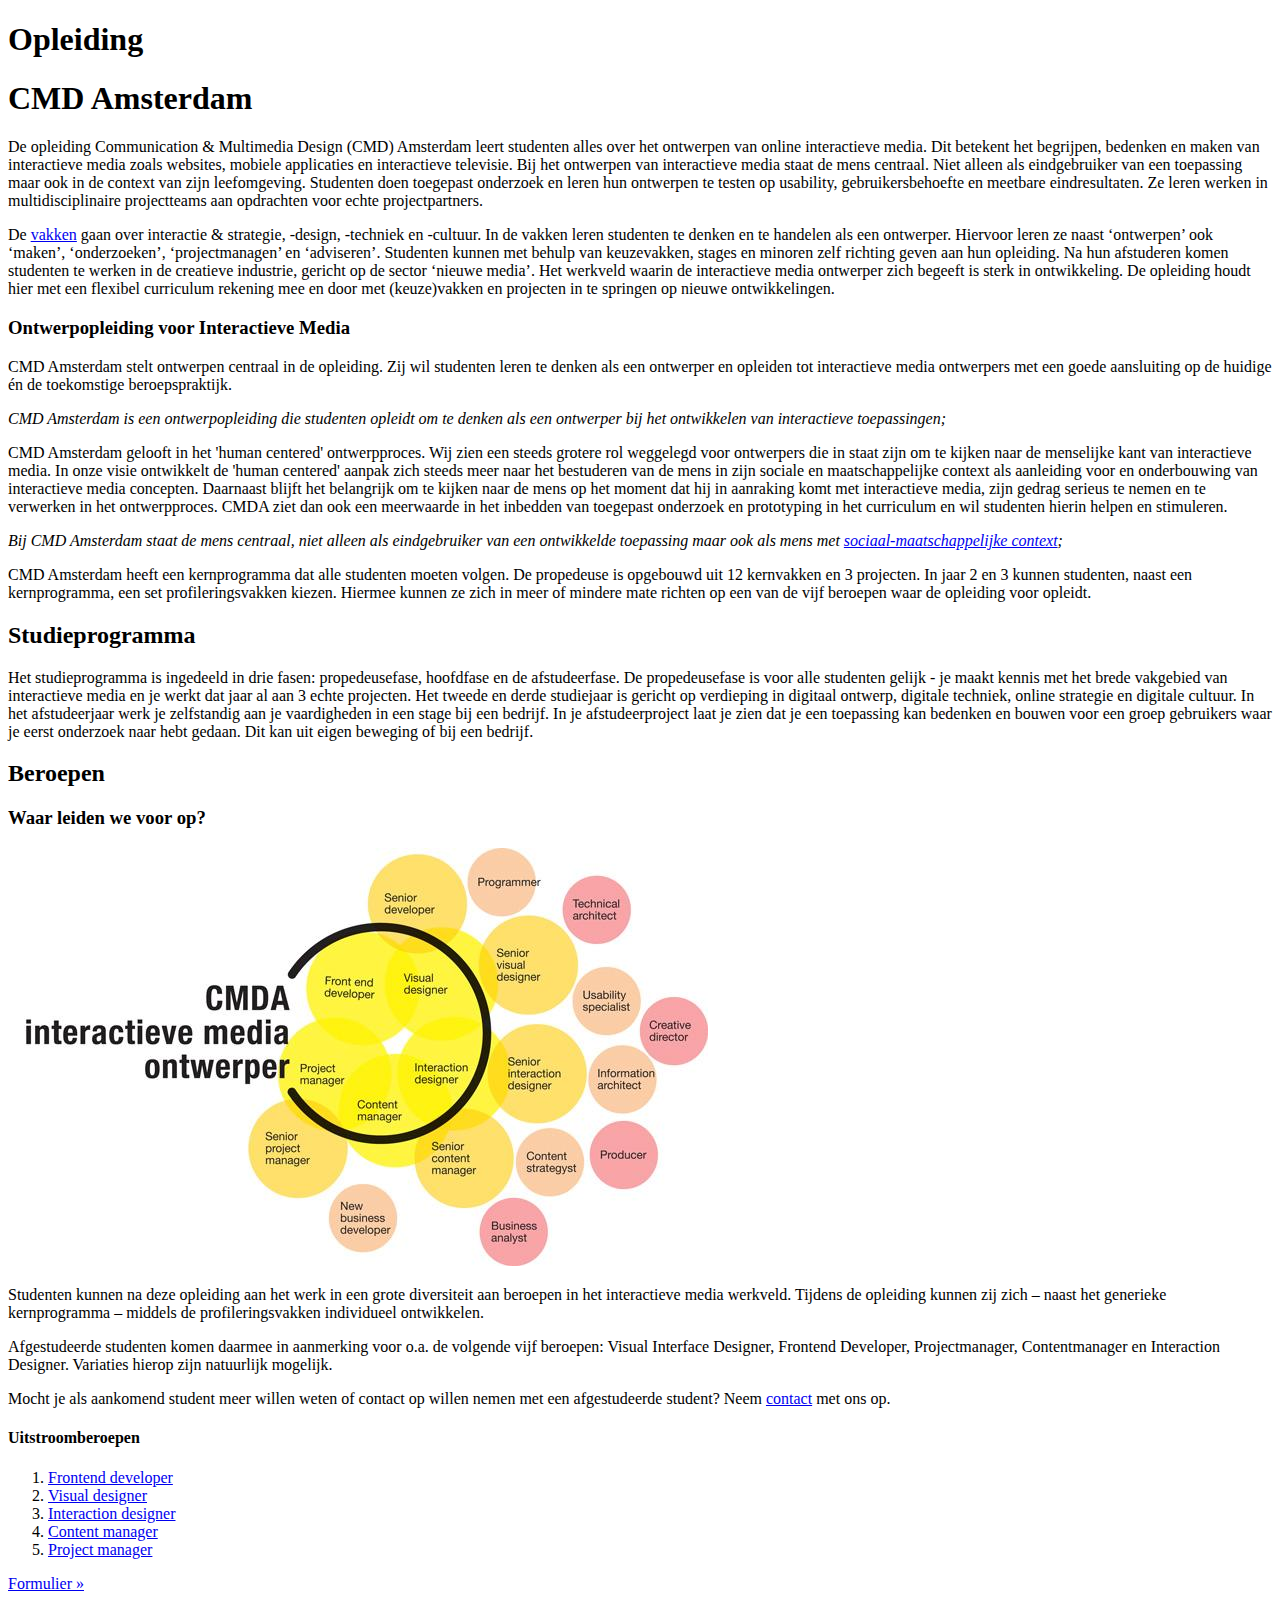
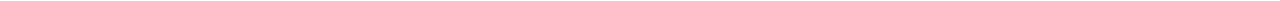
==== week_1/index.html @ bf425c3a "add week_1 opdrachten" ====
<!doctype html>
<html lang="nl">
<head>
  <meta charset="utf-8">
  <title>CMD Amsterdam</title>
</head>
<body>

  <h1>Opleiding</h1>

  <article>

    <header>
      <h1>CMD Amsterdam</h1>
    </header>

    <p>De opleiding <span lang="en">Communication &amp; Multimedia Design</span> (CMD) Amsterdam leert studenten alles over het ontwerpen van online interactieve media. Dit betekent het begrijpen, bedenken en maken van interactieve media zoals websites, mobiele applicaties en interactieve televisie. Bij het ontwerpen van interactieve media staat de mens centraal. Niet alleen als eindgebruiker van een toepassing maar ook in de context van zijn leefomgeving. Studenten doen toegepast onderzoek en leren hun ontwerpen te testen op usability, gebruikersbehoefte en meetbare eindresultaten. Ze leren werken in multidisciplinaire projectteams aan opdrachten voor echte projectpartners.</p>

    <p>De <a href="#opbouw" title="opbouw studieprogramma">vakken</a> gaan over interactie &amp; strategie, -design, -techniek en -cultuur. In de vakken leren studenten te denken en te handelen als een ontwerper. Hiervoor leren ze naast ‘ontwerpen’ ook ‘maken’, ‘onderzoeken’, ‘projectmanagen’ en ‘adviseren’. Studenten kunnen met behulp van keuzevakken, stages en minoren zelf richting geven aan hun opleiding. Na hun afstuderen komen studenten te werken in de creatieve industrie, gericht op de sector ‘nieuwe media’. Het werkveld waarin de interactieve media ontwerper zich begeeft is sterk in ontwikkeling. De opleiding houdt hier met een flexibel curriculum rekening mee en door met (keuze)vakken en projecten in te springen op nieuwe ontwikkelingen.</p>

    <h3>Ontwerpopleiding voor Interactieve Media</h3>

    <p>CMD Amsterdam stelt ontwerpen centraal in de opleiding. Zij wil studenten leren te denken als een ontwerper en opleiden tot interactieve media ontwerpers met een goede aansluiting op de huidige én de toekomstige beroepspraktijk.</p>

    <p><em>CMD Amsterdam is een ontwerpopleiding die studenten opleidt om te denken als een ontwerper bij het ontwikkelen van interactieve toepassingen;</em></p>

    <p>CMD Amsterdam gelooft in het 'human centered' ontwerpproces. Wij zien een steeds grotere rol weggelegd voor ontwerpers die in staat zijn om te kijken naar de menselijke kant van interactieve media. In onze visie ontwikkelt de 'human centered' aanpak zich steeds meer naar het bestuderen van de mens in zijn sociale en maatschappelijke context als aanleiding voor en onderbouwing van interactieve media concepten. Daarnaast blijft het belangrijk om te kijken naar de mens op het moment dat hij in aanraking komt met interactieve media, zijn gedrag serieus te nemen en te verwerken in het ontwerpproces. CMDA ziet dan ook een meerwaarde in het inbedden van toegepast onderzoek en prototyping in het curriculum en wil studenten hierin helpen en stimuleren.</p>

    <p><em>Bij CMD Amsterdam staat de mens centraal, niet alleen als eindgebruiker van een ontwikkelde toepassing maar ook als mens met <a href="#opbouw" title="opbouw studieprogramma">sociaal-maatschappelijke context</a>;</em></p>

    <p>CMD Amsterdam heeft een kernprogramma dat alle studenten moeten volgen. De propedeuse is opgebouwd uit 12 kernvakken en 3 projecten. In jaar 2 en 3 kunnen studenten, naast een kernprogramma, een set profileringsvakken kiezen. Hiermee kunnen ze zich in meer of mindere mate richten op een van de vijf beroepen waar de opleiding voor opleidt.</p>

    <h2 id="opbouw">Studieprogramma</h2>

    <p>Het studieprogramma is ingedeeld in drie fasen: propedeusefase, hoofdfase en de afstudeerfase. De propedeusefase is voor alle studenten gelijk - je maakt kennis met het brede vakgebied van interactieve media en je werkt dat jaar al aan 3 echte projecten. Het tweede en derde studiejaar is gericht op verdieping in digitaal ontwerp, digitale techniek, online strategie en digitale cultuur. In het afstudeerjaar werk je zelfstandig aan je vaardigheden in een stage bij een bedrijf. In je afstudeerproject laat je zien dat je een toepassing kan bedenken en bouwen voor een groep gebruikers waar je eerst onderzoek naar hebt gedaan. Dit kan uit eigen beweging of bij een bedrijf.</p>

    <h2>Beroepen</h2>

    <h3>Waar leiden we voor op?</h3>

    <img src="images/beroepen.jpg" alt="Beroepen waar CMD voor opleidt: Frontend Developer, Visual Designer, Interaction Designer, Content Manager, Projectmanager.">

    <p>Studenten kunnen na deze opleiding aan het werk in een grote diversiteit aan beroepen in het interactieve media werkveld. Tijdens de opleiding kunnen zij zich – naast het generieke kernprogramma – middels de profileringsvakken individueel ontwikkelen.</p>

    <p>Afgestudeerde studenten komen daarmee in aanmerking voor o.a. de volgende vijf beroepen: Visual Interface Designer, Frontend Developer, Projectmanager, Contentmanager en Interaction Designer. Variaties hierop zijn natuurlijk mogelijk.</p>

    <p>Mocht je als aankomend student meer willen weten of contact op willen nemen met een afgestudeerde student? Neem <a href="contact.html" title="Contactpagina">contact</a> met ons op.</p>

    <h4>Uitstroomberoepen</h4>

    <ol>
      <li><a href="#frontend" title="beroep: frontend developer">Frontend developer</a></li>
      <li><a href="#visual" title="beroep: visual designer">Visual designer</a></li>
      <li><a href="#interaction" title="beroep: interaction designer">Interaction designer</a></li>
      <li><a href="#content" title="beroep: content">Content manager</a></li>
      <li><a href="#project" title="beroep: projectmanager">Project manager</a></li>
    </ol>

  </article>

  <a href="formulier.html">Formulier &raquo;</a>

</body>
</html>
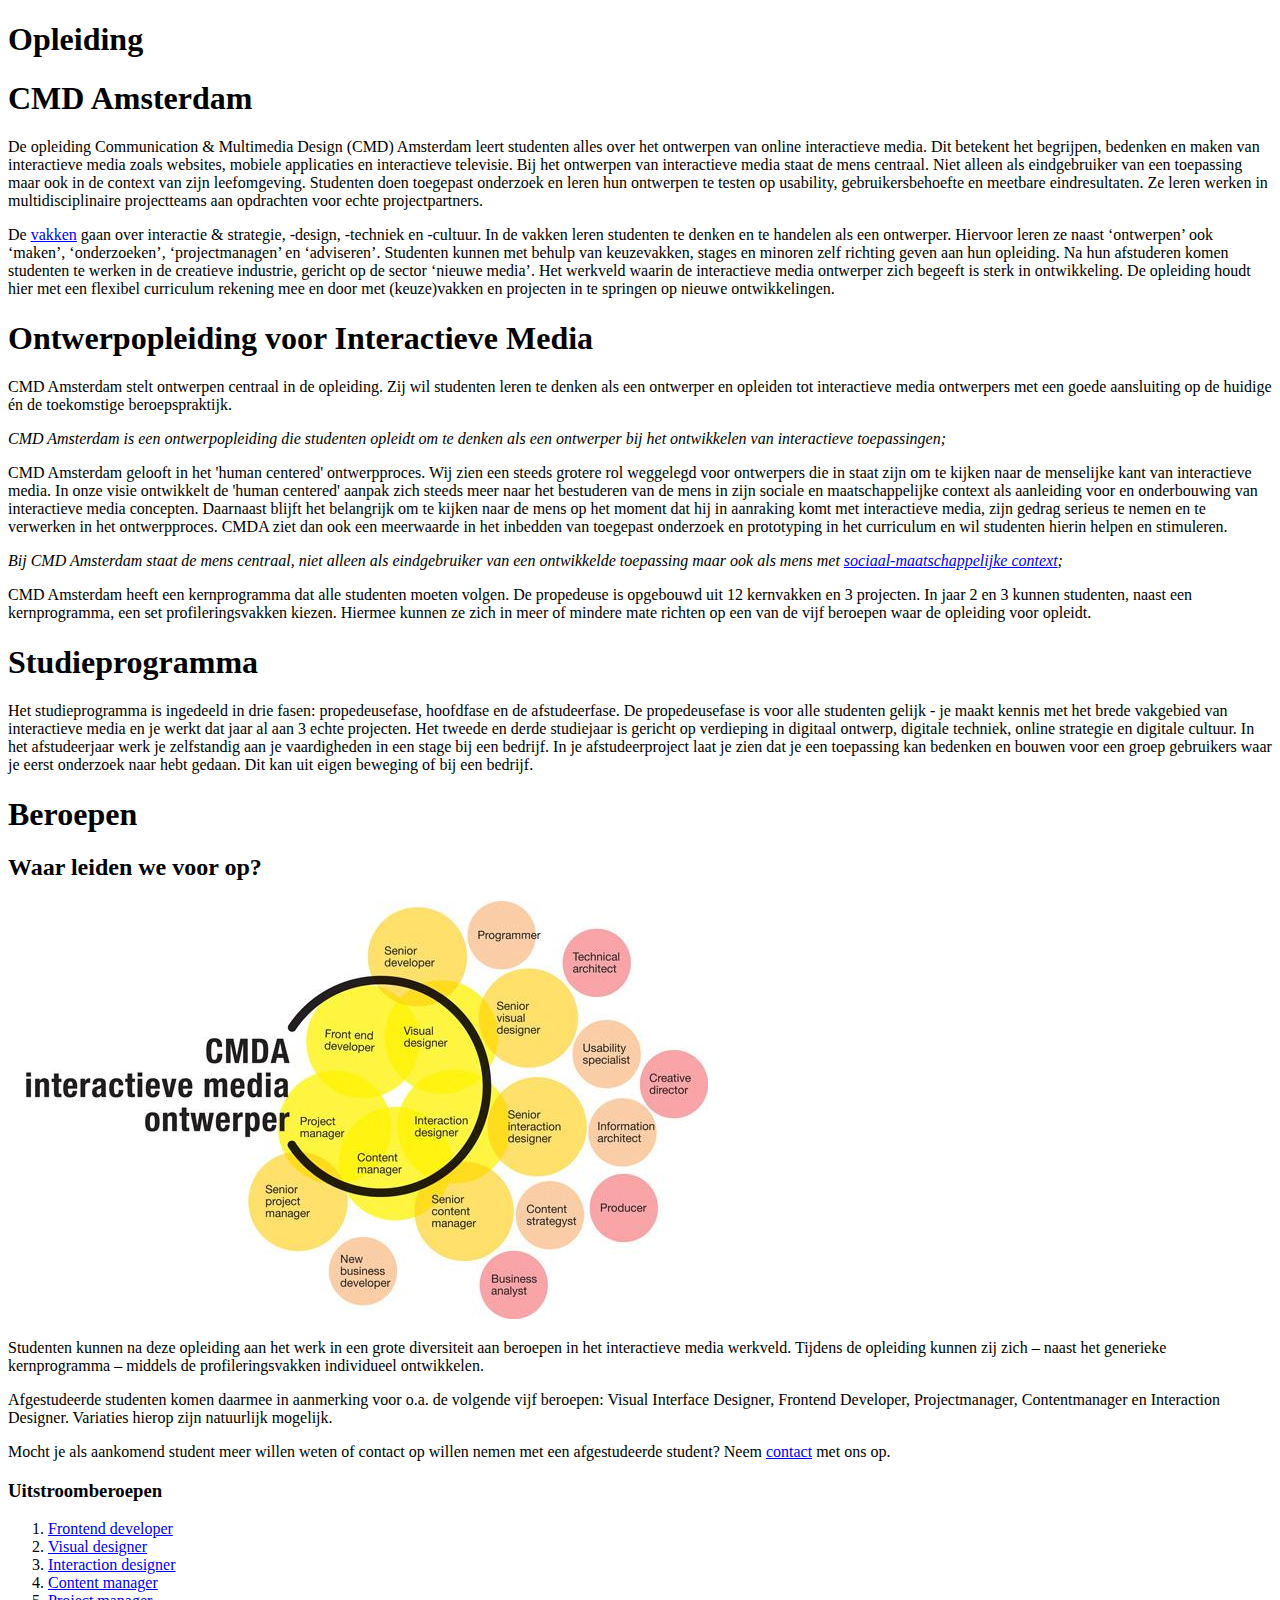
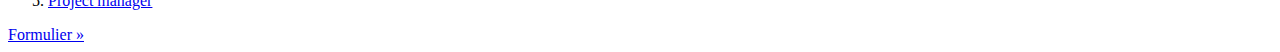
==== commit 6b3c0664: "updated article.html" ====
--- a/week_1/index.html
+++ b/week_1/index.html
@@ -12,49 +12,55 @@
 
     <header>
       <h1>CMD Amsterdam</h1>
+
+      <p>De opleiding <span lang="en">Communication &amp; Multimedia Design</span> (CMD) Amsterdam leert studenten alles over het ontwerpen van online interactieve media. Dit betekent het begrijpen, bedenken en maken van interactieve media zoals websites, mobiele applicaties en interactieve televisie. Bij het ontwerpen van interactieve media staat de mens centraal. Niet alleen als eindgebruiker van een toepassing maar ook in de context van zijn leefomgeving. Studenten doen toegepast onderzoek en leren hun ontwerpen te testen op usability, gebruikersbehoefte en meetbare eindresultaten. Ze leren werken in multidisciplinaire projectteams aan opdrachten voor echte projectpartners.</p>
+
+      <p>De <a href="#opbouw" title="opbouw studieprogramma">vakken</a> gaan over interactie &amp; strategie, -design, -techniek en -cultuur. In de vakken leren studenten te denken en te handelen als een ontwerper. Hiervoor leren ze naast ‘ontwerpen’ ook ‘maken’, ‘onderzoeken’, ‘projectmanagen’ en ‘adviseren’. Studenten kunnen met behulp van keuzevakken, stages en minoren zelf richting geven aan hun opleiding. Na hun afstuderen komen studenten te werken in de creatieve industrie, gericht op de sector ‘nieuwe media’. Het werkveld waarin de interactieve media ontwerper zich begeeft is sterk in ontwikkeling. De opleiding houdt hier met een flexibel curriculum rekening mee en door met (keuze)vakken en projecten in te springen op nieuwe ontwikkelingen.</p>
     </header>
 
-    <p>De opleiding <span lang="en">Communication &amp; Multimedia Design</span> (CMD) Amsterdam leert studenten alles over het ontwerpen van online interactieve media. Dit betekent het begrijpen, bedenken en maken van interactieve media zoals websites, mobiele applicaties en interactieve televisie. Bij het ontwerpen van interactieve media staat de mens centraal. Niet alleen als eindgebruiker van een toepassing maar ook in de context van zijn leefomgeving. Studenten doen toegepast onderzoek en leren hun ontwerpen te testen op usability, gebruikersbehoefte en meetbare eindresultaten. Ze leren werken in multidisciplinaire projectteams aan opdrachten voor echte projectpartners.</p>
+    <section>
+      <h1>Ontwerpopleiding voor Interactieve Media</h1>
 
-    <p>De <a href="#opbouw" title="opbouw studieprogramma">vakken</a> gaan over interactie &amp; strategie, -design, -techniek en -cultuur. In de vakken leren studenten te denken en te handelen als een ontwerper. Hiervoor leren ze naast ‘ontwerpen’ ook ‘maken’, ‘onderzoeken’, ‘projectmanagen’ en ‘adviseren’. Studenten kunnen met behulp van keuzevakken, stages en minoren zelf richting geven aan hun opleiding. Na hun afstuderen komen studenten te werken in de creatieve industrie, gericht op de sector ‘nieuwe media’. Het werkveld waarin de interactieve media ontwerper zich begeeft is sterk in ontwikkeling. De opleiding houdt hier met een flexibel curriculum rekening mee en door met (keuze)vakken en projecten in te springen op nieuwe ontwikkelingen.</p>
+      <p>CMD Amsterdam stelt ontwerpen centraal in de opleiding. Zij wil studenten leren te denken als een ontwerper en opleiden tot interactieve media ontwerpers met een goede aansluiting op de huidige én de toekomstige beroepspraktijk.</p>
 
-    <h3>Ontwerpopleiding voor Interactieve Media</h3>
+      <p><em>CMD Amsterdam is een ontwerpopleiding die studenten opleidt om te denken als een ontwerper bij het ontwikkelen van interactieve toepassingen;</em></p>
 
-    <p>CMD Amsterdam stelt ontwerpen centraal in de opleiding. Zij wil studenten leren te denken als een ontwerper en opleiden tot interactieve media ontwerpers met een goede aansluiting op de huidige én de toekomstige beroepspraktijk.</p>
+      <p>CMD Amsterdam gelooft in het 'human centered' ontwerpproces. Wij zien een steeds grotere rol weggelegd voor ontwerpers die in staat zijn om te kijken naar de menselijke kant van interactieve media. In onze visie ontwikkelt de 'human centered' aanpak zich steeds meer naar het bestuderen van de mens in zijn sociale en maatschappelijke context als aanleiding voor en onderbouwing van interactieve media concepten. Daarnaast blijft het belangrijk om te kijken naar de mens op het moment dat hij in aanraking komt met interactieve media, zijn gedrag serieus te nemen en te verwerken in het ontwerpproces. CMDA ziet dan ook een meerwaarde in het inbedden van toegepast onderzoek en prototyping in het curriculum en wil studenten hierin helpen en stimuleren.</p>
 
-    <p><em>CMD Amsterdam is een ontwerpopleiding die studenten opleidt om te denken als een ontwerper bij het ontwikkelen van interactieve toepassingen;</em></p>
+      <p><em>Bij CMD Amsterdam staat de mens centraal, niet alleen als eindgebruiker van een ontwikkelde toepassing maar ook als mens met <a href="#opbouw" title="opbouw studieprogramma">sociaal-maatschappelijke context</a>;</em></p>
 
-    <p>CMD Amsterdam gelooft in het 'human centered' ontwerpproces. Wij zien een steeds grotere rol weggelegd voor ontwerpers die in staat zijn om te kijken naar de menselijke kant van interactieve media. In onze visie ontwikkelt de 'human centered' aanpak zich steeds meer naar het bestuderen van de mens in zijn sociale en maatschappelijke context als aanleiding voor en onderbouwing van interactieve media concepten. Daarnaast blijft het belangrijk om te kijken naar de mens op het moment dat hij in aanraking komt met interactieve media, zijn gedrag serieus te nemen en te verwerken in het ontwerpproces. CMDA ziet dan ook een meerwaarde in het inbedden van toegepast onderzoek en prototyping in het curriculum en wil studenten hierin helpen en stimuleren.</p>
+      <p>CMD Amsterdam heeft een kernprogramma dat alle studenten moeten volgen. De propedeuse is opgebouwd uit 12 kernvakken en 3 projecten. In jaar 2 en 3 kunnen studenten, naast een kernprogramma, een set profileringsvakken kiezen. Hiermee kunnen ze zich in meer of mindere mate richten op een van de vijf beroepen waar de opleiding voor opleidt.</p>
+    </section>
 
-    <p><em>Bij CMD Amsterdam staat de mens centraal, niet alleen als eindgebruiker van een ontwikkelde toepassing maar ook als mens met <a href="#opbouw" title="opbouw studieprogramma">sociaal-maatschappelijke context</a>;</em></p>
+    <section>
+      <h1 id="opbouw">Studieprogramma</h1>
 
-    <p>CMD Amsterdam heeft een kernprogramma dat alle studenten moeten volgen. De propedeuse is opgebouwd uit 12 kernvakken en 3 projecten. In jaar 2 en 3 kunnen studenten, naast een kernprogramma, een set profileringsvakken kiezen. Hiermee kunnen ze zich in meer of mindere mate richten op een van de vijf beroepen waar de opleiding voor opleidt.</p>
+      <p>Het studieprogramma is ingedeeld in drie fasen: propedeusefase, hoofdfase en de afstudeerfase. De propedeusefase is voor alle studenten gelijk - je maakt kennis met het brede vakgebied van interactieve media en je werkt dat jaar al aan 3 echte projecten. Het tweede en derde studiejaar is gericht op verdieping in digitaal ontwerp, digitale techniek, online strategie en digitale cultuur. In het afstudeerjaar werk je zelfstandig aan je vaardigheden in een stage bij een bedrijf. In je afstudeerproject laat je zien dat je een toepassing kan bedenken en bouwen voor een groep gebruikers waar je eerst onderzoek naar hebt gedaan. Dit kan uit eigen beweging of bij een bedrijf.</p>
+    </section>
 
-    <h2 id="opbouw">Studieprogramma</h2>
+    <section>
+      <h1>Beroepen</h1>
 
-    <p>Het studieprogramma is ingedeeld in drie fasen: propedeusefase, hoofdfase en de afstudeerfase. De propedeusefase is voor alle studenten gelijk - je maakt kennis met het brede vakgebied van interactieve media en je werkt dat jaar al aan 3 echte projecten. Het tweede en derde studiejaar is gericht op verdieping in digitaal ontwerp, digitale techniek, online strategie en digitale cultuur. In het afstudeerjaar werk je zelfstandig aan je vaardigheden in een stage bij een bedrijf. In je afstudeerproject laat je zien dat je een toepassing kan bedenken en bouwen voor een groep gebruikers waar je eerst onderzoek naar hebt gedaan. Dit kan uit eigen beweging of bij een bedrijf.</p>
+      <h2>Waar leiden we voor op?</h2>
 
-    <h2>Beroepen</h2>
+      <img src="images/beroepen.jpg" alt="Beroepen waar CMD voor opleidt: Frontend Developer, Visual Designer, Interaction Designer, Content Manager, Projectmanager.">
 
-    <h3>Waar leiden we voor op?</h3>
+      <p>Studenten kunnen na deze opleiding aan het werk in een grote diversiteit aan beroepen in het interactieve media werkveld. Tijdens de opleiding kunnen zij zich – naast het generieke kernprogramma – middels de profileringsvakken individueel ontwikkelen.</p>
 
-    <img src="images/beroepen.jpg" alt="Beroepen waar CMD voor opleidt: Frontend Developer, Visual Designer, Interaction Designer, Content Manager, Projectmanager.">
+      <p>Afgestudeerde studenten komen daarmee in aanmerking voor o.a. de volgende vijf beroepen: Visual Interface Designer, Frontend Developer, Projectmanager, Contentmanager en Interaction Designer. Variaties hierop zijn natuurlijk mogelijk.</p>
 
-    <p>Studenten kunnen na deze opleiding aan het werk in een grote diversiteit aan beroepen in het interactieve media werkveld. Tijdens de opleiding kunnen zij zich – naast het generieke kernprogramma – middels de profileringsvakken individueel ontwikkelen.</p>
+      <p>Mocht je als aankomend student meer willen weten of contact op willen nemen met een afgestudeerde student? Neem <a href="contact.html" title="Contactpagina">contact</a> met ons op.</p>
 
-    <p>Afgestudeerde studenten komen daarmee in aanmerking voor o.a. de volgende vijf beroepen: Visual Interface Designer, Frontend Developer, Projectmanager, Contentmanager en Interaction Designer. Variaties hierop zijn natuurlijk mogelijk.</p>
+      <h3>Uitstroomberoepen</h3>
 
-    <p>Mocht je als aankomend student meer willen weten of contact op willen nemen met een afgestudeerde student? Neem <a href="contact.html" title="Contactpagina">contact</a> met ons op.</p>
-
-    <h4>Uitstroomberoepen</h4>
-
-    <ol>
-      <li><a href="#frontend" title="beroep: frontend developer">Frontend developer</a></li>
-      <li><a href="#visual" title="beroep: visual designer">Visual designer</a></li>
-      <li><a href="#interaction" title="beroep: interaction designer">Interaction designer</a></li>
-      <li><a href="#content" title="beroep: content">Content manager</a></li>
-      <li><a href="#project" title="beroep: projectmanager">Project manager</a></li>
-    </ol>
+      <ol>
+        <li><a href="#frontend" title="beroep: frontend developer">Frontend developer</a></li>
+        <li><a href="#visual" title="beroep: visual designer">Visual designer</a></li>
+        <li><a href="#interaction" title="beroep: interaction designer">Interaction designer</a></li>
+        <li><a href="#content" title="beroep: content">Content manager</a></li>
+        <li><a href="#project" title="beroep: projectmanager">Project manager</a></li>
+      </ol>
+    </section>
 
   </article>
 
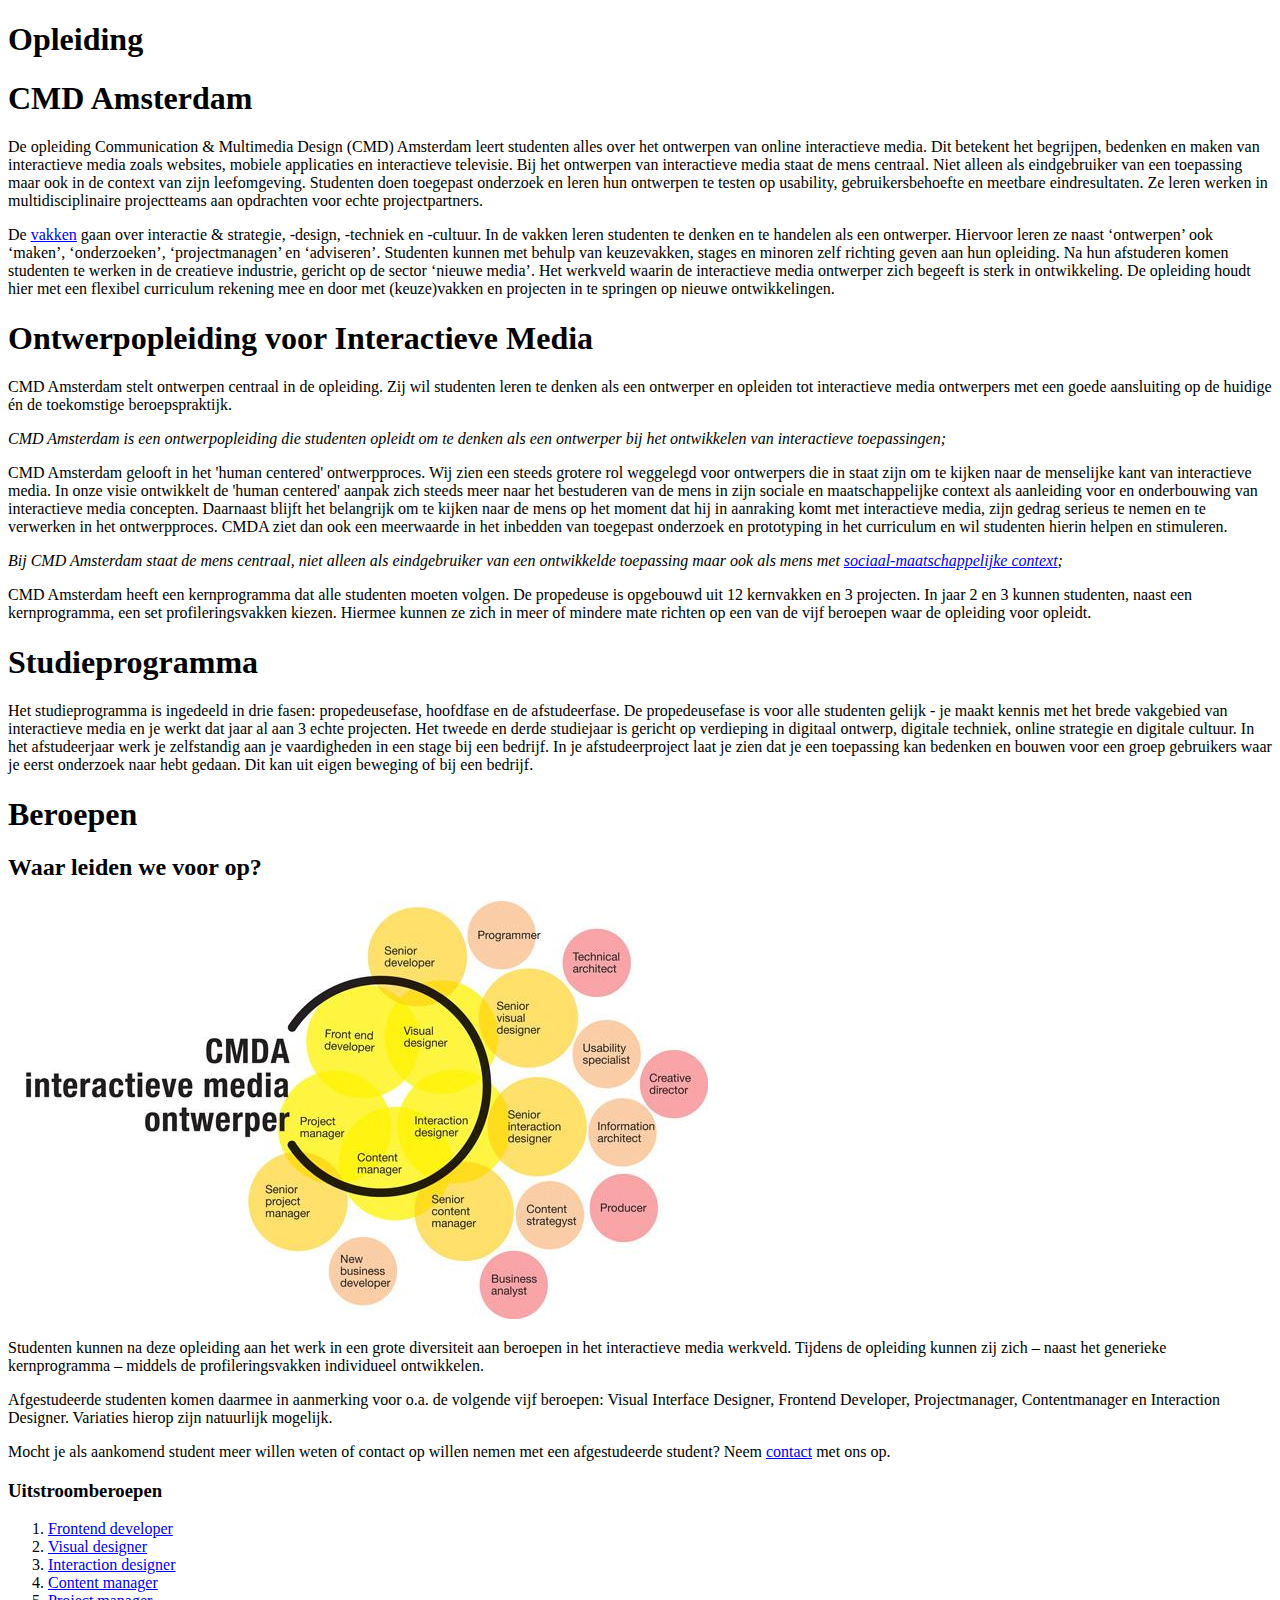
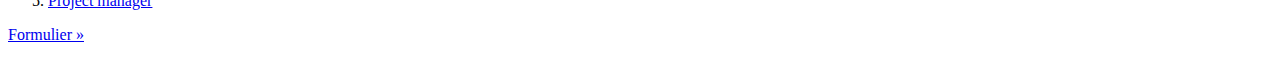
==== commit 5d2b9020: "updated formulier.html" ====
--- a/week_1/index.html
+++ b/week_1/index.html
@@ -64,7 +64,7 @@
 
   </article>
 
-  <a href="formulier.html">Formulier &raquo;</a>
+  <p><a href="formulier.html">Formulier &raquo;</a></p>
 
 </body>
 </html>
